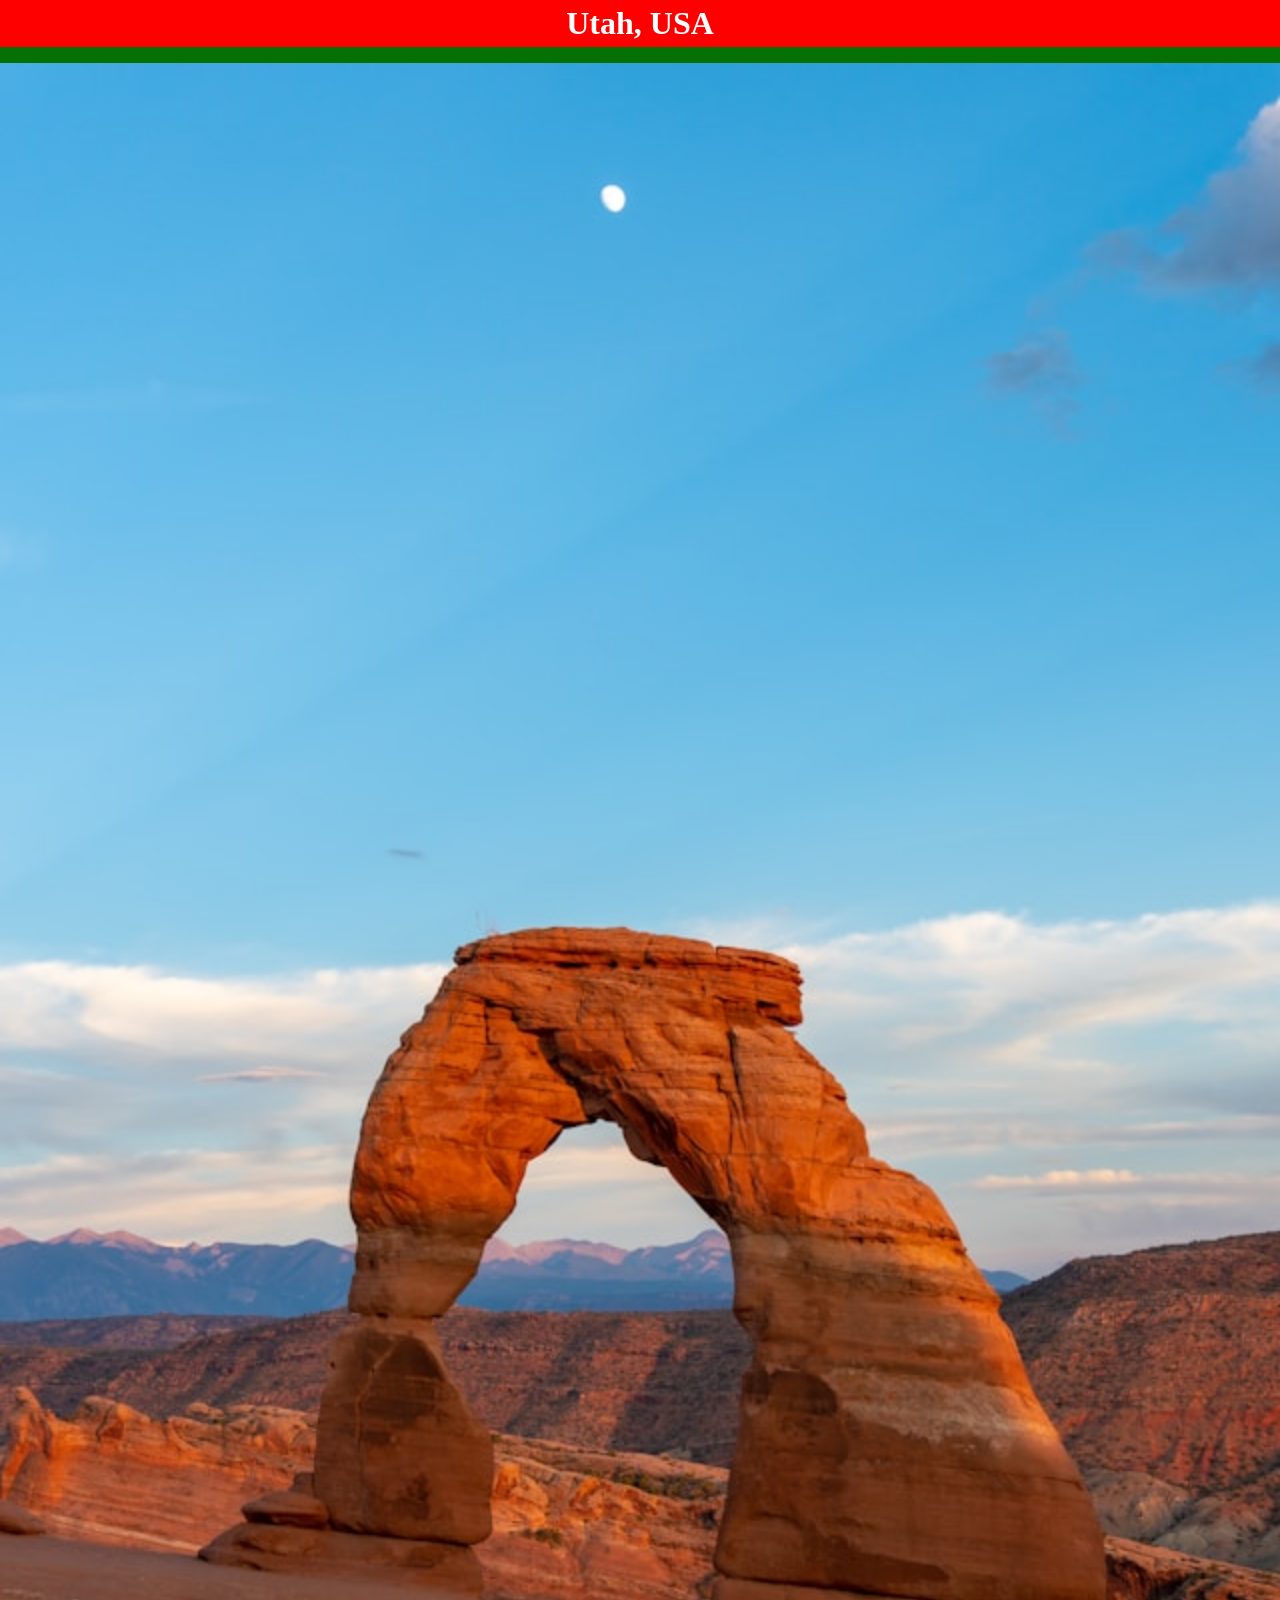
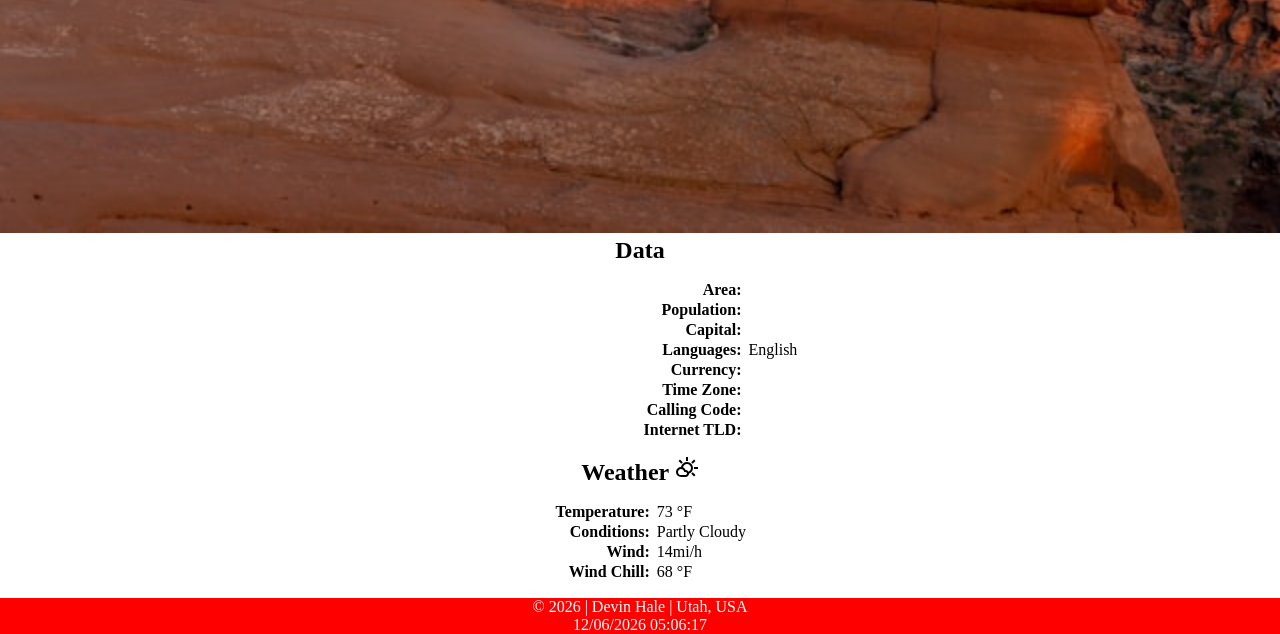
==== place.html @ 550d9594 "W03 Project ver 0.1" ====
<!DOCTYPE html>
<html lang="en">
<head>
    <meta charset="UTF-8">
    <meta name="viewport" content="width=device-width, initial-scale=1.0">
    <title>Week 3 | place.html</title>
    <link rel="stylesheet" href="styles/place.css">
    <script src="scripts/place.js" defer></script>
</head>
<body>
    <header>
        <h1>Utah, USA</h1>
    </header>
    <main>
        <img 
        src="images/welcome-utah.webp" 
        alt="" 
        srcset="images/utah-arch.webp, images/welcome-utah.webp"
        sizes=""
        id="hero">
        <div id="data">
            <h2>Data</h2>
            <table>
                <tr>
                    <td class="table-head">Area: </td>
                    <td></td>
                </tr>
                <tr>
                    <td class="table-head">Population: </td>
                    <td></td>
                </tr>
                <tr>
                    <td class="table-head">Capital: </td>
                    <td></td>
                </tr>
                <tr>
                    <td class="table-head">Languages: </td>
                    <td>English</td>
                </tr>
                <tr>
                    <td class="table-head">Currency: </td>
                    <td></td>
                </tr>
                <tr>
                    <td class="table-head">Time Zone: </td>
                    <td></td>
                </tr>
                <tr>
                    <td class="table-head">Calling Code: </td>
                    <td></td>
                </tr>
                <tr>
                    <td class="table-head">Internet TLD: </td>
                    <td></td>
                </tr>
            </table>
        </div>
        <div id="weather">
            <h2>Weather <img id="weather-icon" src="images/partly-cloudy.svg" alt="Partly Cloudy"></h2>
            <table>
                <tr>
                    <td class="table-head">Temperature: </td>
                    <td>73 &deg;F</td>
                </tr>
                <tr>
                    <td class="table-head">Conditions: </td>
                    <td>Partly Cloudy</td>
                </tr>
                <tr>
                    <td class="table-head">Wind: </td>
                    <td>14mi/h</td>
                </tr>
                <tr>
                    <td class="table-head">Wind Chill: </td>
                    <td>68 &deg;F</td>
                </tr>
            </table>
        </div>
    </main>
    <footer>
        <p>&copy; <span id="currentyear"></span> | Devin Hale | Utah, USA</p>
        <p id="lastModified"></p>
    </footer>
</body>
</html>
---- styles/place.css ----
:root {
    --primary-color: red;
    --border-color: rgb(5, 113, 5);
    --title-text-color: white;
}

* {
    margin: 0px;
    padding: 0px;
}

header {
    background-color: var(--primary-color);
    padding: 5px;
    border-bottom: 1rem var(--border-color) solid;
    color: var(--title-text-color);
    text-align: center;
}

main {
    text-align: center;
}

#hero {
    width: 100%;
    height: auto;
}

table{
    text-align: left;
    margin-left: auto;
    margin-right: auto;
    width: 50%;
    padding: 15px;
}

.table-head {
    text-align: right;
    font-weight: bold;
    padding-right: 5px;
}

footer {
    background-color: var(--primary-color);
    text-align: center;
    color: var(--title-text-color);
}
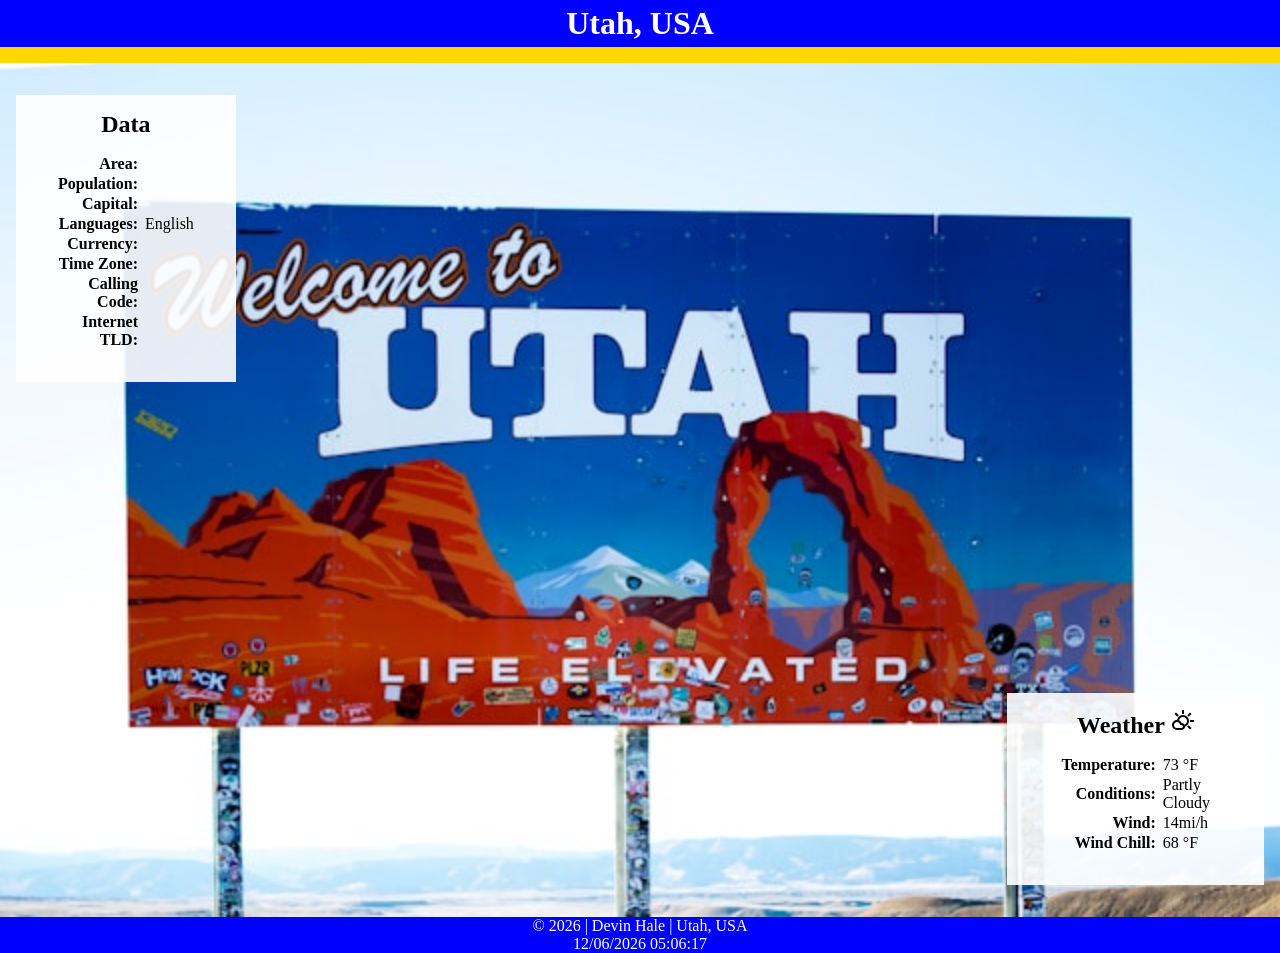
==== commit 18b1d5c6: "place HTML and CSS files ver 0.2" ====
--- a/place.html
+++ b/place.html
@@ -12,12 +12,12 @@
         <h1>Utah, USA</h1>
     </header>
     <main>
-        <img 
-        src="images/welcome-utah.webp" 
-        alt="" 
-        srcset="images/utah-arch.webp, images/welcome-utah.webp"
-        sizes=""
-        id="hero">
+        <div class="hero-image">
+            <picture>
+                <source media="(min-width:600px)" srcset="images/welcome-utah.webp">
+                <img src="images/utah-arch.webp" alt="welcome to utah sign">
+            </picture>
+        </div>
         <div id="data">
             <h2>Data</h2>
             <table>
--- a/styles/place.css
+++ b/styles/place.css
@@ -1,6 +1,6 @@
 :root {
-    --primary-color: red;
-    --border-color: rgb(5, 113, 5);
+    --primary-color: blue;
+    --border-color: gold;
     --title-text-color: white;
 }
 
@@ -19,11 +19,23 @@
 
 main {
     text-align: center;
+    display: flex;
+    flex-direction: column;
+}
+.hero-image, .hero-image picture{
+    width: 100%;
+    height: auto;
+    display: block;
 }
 
-#hero {
+.hero-image img {
     width: 100%;
     height: auto;
+    display: block;
+}
+
+#data, #weather {
+    padding: 1rem;
 }
 
 table{
@@ -44,4 +56,36 @@
     background-color: var(--primary-color);
     text-align: center;
     color: var(--title-text-color);
+}
+
+@media screen and (min-width: 600px) {
+    main {
+        position: relative;
+    }
+
+    .hero-image {
+        width: 100%;
+        height: auto;
+    }
+
+    .hero-image img {
+        width: 100%;
+        display: block;
+    }
+
+    #data, #weather {
+        position: absolute;
+        z-index: 1;
+        background: rgba(255, 255,255, 0.9);
+    }
+
+    #data {
+        top: 2rem;
+        left: 1rem;
+    }
+
+    #weather {
+        bottom: 2rem;
+        right: 1rem;
+    }
 }
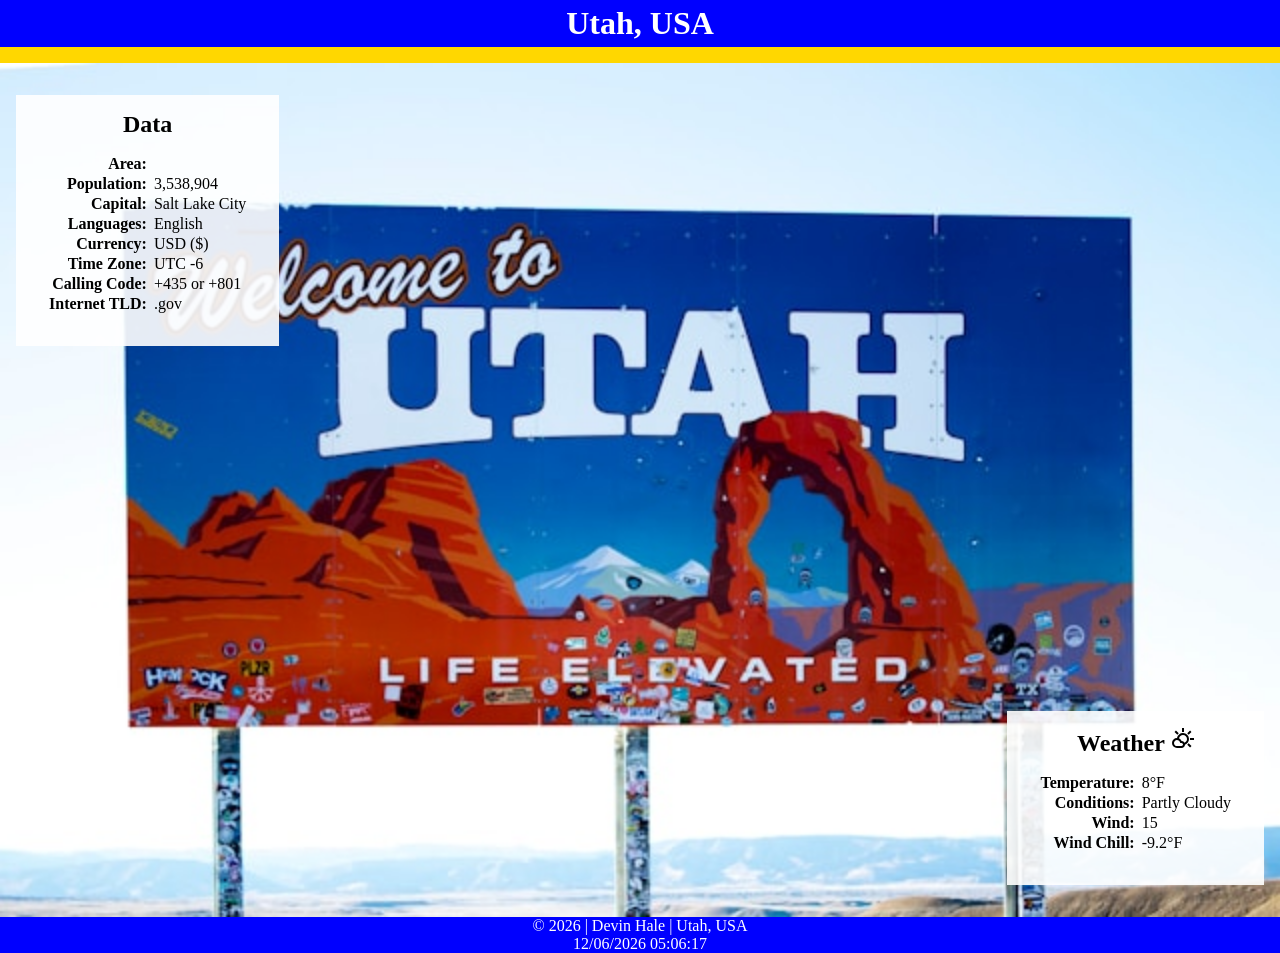
==== commit eefb11d4: "W03 Project" ====
--- a/place.html
+++ b/place.html
@@ -27,11 +27,11 @@
                 </tr>
                 <tr>
                     <td class="table-head">Population: </td>
-                    <td></td>
+                    <td>3,538,904</td>
                 </tr>
                 <tr>
                     <td class="table-head">Capital: </td>
-                    <td></td>
+                    <td>Salt Lake City</td>
                 </tr>
                 <tr>
                     <td class="table-head">Languages: </td>
@@ -39,19 +39,19 @@
                 </tr>
                 <tr>
                     <td class="table-head">Currency: </td>
-                    <td></td>
+                    <td>USD ($)</td>
                 </tr>
                 <tr>
                     <td class="table-head">Time Zone: </td>
-                    <td></td>
+                    <td>UTC -6</td>
                 </tr>
                 <tr>
                     <td class="table-head">Calling Code: </td>
-                    <td></td>
+                    <td>+435 or +801</td>
                 </tr>
                 <tr>
                     <td class="table-head">Internet TLD: </td>
-                    <td></td>
+                    <td>.gov</td>
                 </tr>
             </table>
         </div>
@@ -60,7 +60,7 @@
             <table>
                 <tr>
                     <td class="table-head">Temperature: </td>
-                    <td>73 &deg;F</td>
+                    <td><span id="temperature">73</span>&deg;F</td>
                 </tr>
                 <tr>
                     <td class="table-head">Conditions: </td>
@@ -68,11 +68,11 @@
                 </tr>
                 <tr>
                     <td class="table-head">Wind: </td>
-                    <td>14mi/h</td>
+                    <td><span id="windSpeed">14</spanid>mi/h</td>
                 </tr>
                 <tr>
                     <td class="table-head">Wind Chill: </td>
-                    <td>68 &deg;F</td>
+                    <td><span id="windChill"></span></td>
                 </tr>
             </table>
         </div>
--- a/styles/place.css
+++ b/styles/place.css
@@ -44,6 +44,7 @@
     margin-right: auto;
     width: 50%;
     padding: 15px;
+    text-wrap: nowrap;
 }
 
 .table-head {
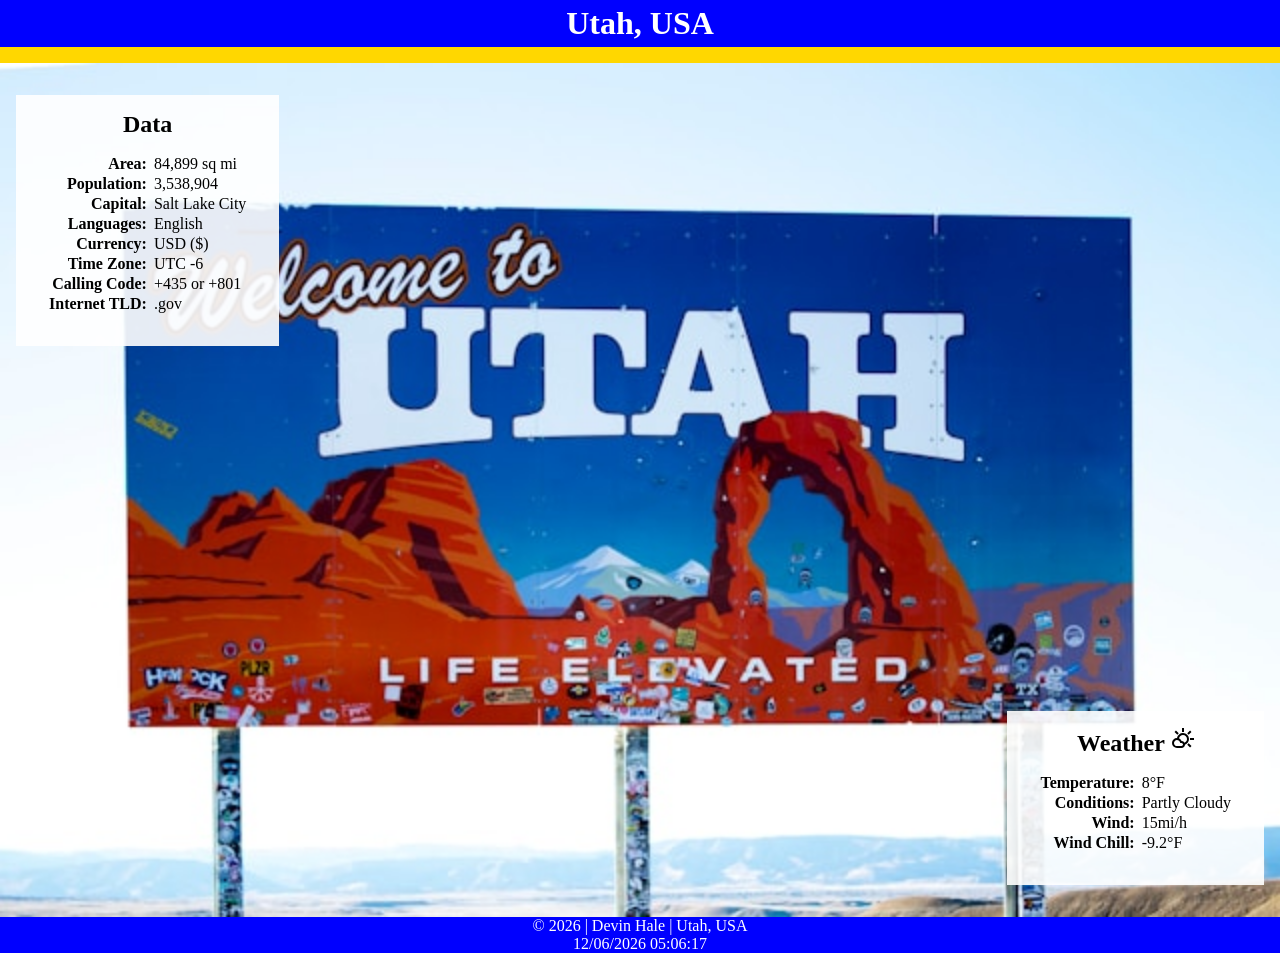
==== commit 62328a97: "W03 Project ver 1.1" ====
--- a/place.html
+++ b/place.html
@@ -3,7 +3,9 @@
 <head>
     <meta charset="UTF-8">
     <meta name="viewport" content="width=device-width, initial-scale=1.0">
-    <title>Week 3 | place.html</title>
+    <title>Week 3 Project | Country Page</title>
+    <meta name="author" content="Devin Hale">
+    <meta name="description" content="Webpage talking about my favorite USA state, Utah! Some info about Utah, including population, area, and the 'current' weather.">
     <link rel="stylesheet" href="styles/place.css">
     <script src="scripts/place.js" defer></script>
 </head>
@@ -23,7 +25,7 @@
             <table>
                 <tr>
                     <td class="table-head">Area: </td>
-                    <td></td>
+                    <td>84,899 sq mi</td>
                 </tr>
                 <tr>
                     <td class="table-head">Population: </td>
@@ -56,11 +58,11 @@
             </table>
         </div>
         <div id="weather">
-            <h2>Weather <img id="weather-icon" src="images/partly-cloudy.svg" alt="Partly Cloudy"></h2>
+            <h2>Weather </h2>
             <table>
                 <tr>
                     <td class="table-head">Temperature: </td>
-                    <td><span id="temperature">73</span>&deg;F</td>
+                    <td><span id="temperature"></span>&deg;F</td>
                 </tr>
                 <tr>
                     <td class="table-head">Conditions: </td>
@@ -68,7 +70,7 @@
                 </tr>
                 <tr>
                     <td class="table-head">Wind: </td>
-                    <td><span id="windSpeed">14</spanid>mi/h</td>
+                    <td><span id="windSpeed"></span>mi/h</td>
                 </tr>
                 <tr>
                     <td class="table-head">Wind Chill: </td>
--- a/styles/place.css
+++ b/styles/place.css
@@ -2,6 +2,7 @@
     --primary-color: blue;
     --border-color: gold;
     --title-text-color: white;
+    --table-background-color: rgba(255, 255, 255, 0.9);
 }
 
 * {
@@ -47,6 +48,10 @@
     text-wrap: nowrap;
 }
 
+#weather > h2::after {
+    content: url(../images/partly-cloudy.svg);
+}
+
 .table-head {
     text-align: right;
     font-weight: bold;
@@ -77,7 +82,7 @@
     #data, #weather {
         position: absolute;
         z-index: 1;
-        background: rgba(255, 255,255, 0.9);
+        background: var(--table-background-color);
     }
 
     #data {
